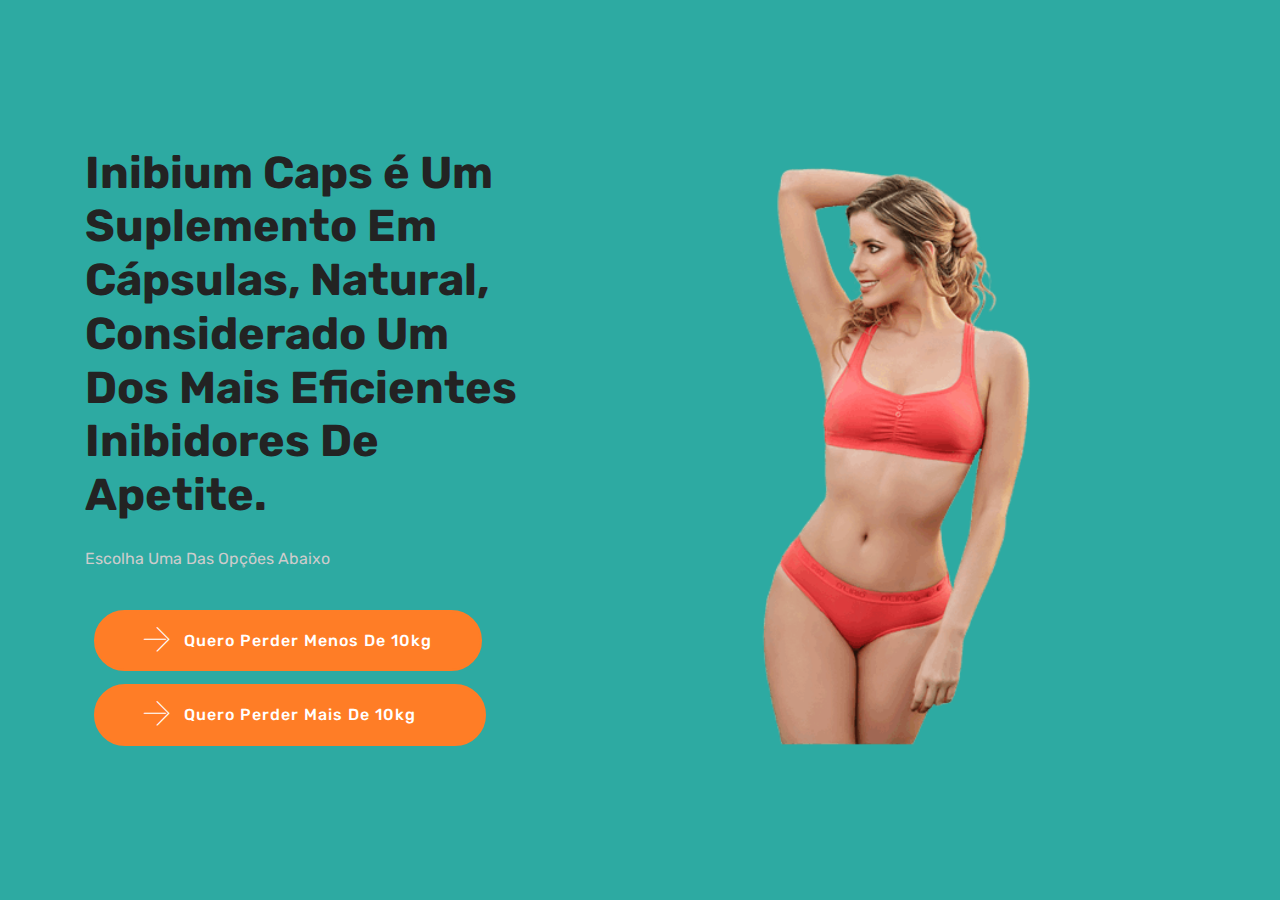
==== index.html @ 350953c7 "create github pages" ====
<!DOCTYPE html>
<html  >
<head>
  <!-- Site made with Mobirise Website Builder v4.9.7, https://mobirise.com -->
  <meta charset="UTF-8">
  <meta http-equiv="X-UA-Compatible" content="IE=edge">
  <meta name="generator" content="Mobirise v4.9.7, mobirise.com">
  <meta name="viewport" content="width=device-width, initial-scale=1, minimum-scale=1">
  <link rel="shortcut icon" href="assets/images/kissclipart-128x128.png" type="image/x-icon">
  <meta name="description" content="Reduz em até 93% a Fome; Elimina a Gordura Pelas Fezes; Controla a Hipertensão; Reduz o Colesterol; Controla a Diabetes; 100% Natural e Sem Contra indicação.">
  
  <title>Inibium Caps</title>
  <link rel="stylesheet" href="assets/web/assets/mobirise-icons/mobirise-icons.css">
  <link rel="stylesheet" href="assets/tether/tether.min.css">
  <link rel="stylesheet" href="assets/bootstrap/css/bootstrap.min.css">
  <link rel="stylesheet" href="assets/bootstrap/css/bootstrap-grid.min.css">
  <link rel="stylesheet" href="assets/bootstrap/css/bootstrap-reboot.min.css">
  <link rel="stylesheet" href="assets/animatecss/animate.min.css">
  <link rel="stylesheet" href="assets/theme/css/style.css">
  <link rel="stylesheet" href="assets/mobirise/css/mbr-additional.css" type="text/css">
  
  
  
</head>
<body>
  <section class="header3 cid-rlSLTec18H mbr-fullscreen" id="header3-1">

    

    

    <div class="container">
        <div class="media-container-row">
            <div class="mbr-figure" style="width: 145%;">
                <a href="http://bit.ly/Inibium-Github" target="_blank"><img src="assets/images/sexy-girl-removebg-500x500.png" alt="" title=""></a>
            </div>

            <div class="media-content">
                <h1 class="mbr-section-title mbr-white pb-3 mbr-fonts-style display-1"><strong>Inibium Caps é Um Suplemento Em Cápsulas, Natural, Considerado Um Dos Mais Eficientes Inibidores De Apetite.</strong></h1>
                
                <div class="mbr-section-text mbr-white pb-3 ">
                    <p class="mbr-text mbr-fonts-style display-5">
                        Escolha Uma Das Opções Abaixo</p>
                </div>
                <div class="mbr-section-btn"><a class="btn btn-md btn-secondary display-5" href="http://bit.ly/Inibium-Github" target="_blank"><span class="mbri-right mbr-iconfont mbr-iconfont-btn"></span>Quero Perder Menos De 10kg</a> <a class="btn btn-md btn-secondary display-5" href="http://bit.ly/Inibium-Github" target="_blank"><span class="mbri-right mbr-iconfont mbr-iconfont-btn"></span>Quero Perder Mais De 10kg &nbsp; &nbsp;</a></div>
            </div>
        </div>
    </div>

</section>

<section class="engine"><a href="https://mobirise.info/r">bootstrap templates</a></section><section once="footers" class="cid-rlT0rIZy6E mbr-reveal" id="footer6-i">

    

    

    <div class="container">
        <div class="media-container-row align-center mbr-white">
            <div class="col-12">
                <p class="mbr-text mb-0 mbr-fonts-style display-7">
                    © Copyright 2019 Mobirise - All Rights Reserved
                </p>
            </div>
        </div>
    </div>
</section>


  <script src="assets/web/assets/jquery/jquery.min.js"></script>
  <script src="assets/popper/popper.min.js"></script>
  <script src="assets/tether/tether.min.js"></script>
  <script src="assets/bootstrap/js/bootstrap.min.js"></script>
  <script src="assets/smoothscroll/smooth-scroll.js"></script>
  <script src="assets/viewportchecker/jquery.viewportchecker.js"></script>
  <script src="assets/theme/js/script.js"></script>
  
  
 <div id="scrollToTop" class="scrollToTop mbr-arrow-up"><a style="text-align: center;"><i class="mbr-arrow-up-icon mbr-arrow-up-icon-cm cm-icon cm-icon-smallarrow-up"></i></a></div>
    <input name="animation" type="hidden">
  </body>
</html>
---- assets/web/assets/mobirise-icons/mobirise-icons.css ----
@font-face {
  font-family: 'MobiriseIcons';
  src:  url('mobirise-icons.eot?spat4u');
  src:  url('mobirise-icons.eot?spat4u#iefix') format('embedded-opentype'),
    url('mobirise-icons.ttf?spat4u') format('truetype'),
    url('mobirise-icons.woff?spat4u') format('woff'),
    url('mobirise-icons.svg?spat4u#MobiriseIcons') format('svg');
  font-weight: normal;
  font-style: normal;
}

[class^="mbri-"], [class*=" mbri-"] {
  /* use !important to prevent issues with browser extensions that change fonts */
  font-family: MobiriseIcons !important;
  speak: none;
  font-style: normal;
  font-weight: normal;
  font-variant: normal;
  text-transform: none;
  line-height: 1;

  /* Better Font Rendering =========== */
  -webkit-font-smoothing: antialiased;
  -moz-osx-font-smoothing: grayscale;
}

.mbri-add-submenu:before {
  content: "\e900";
}
.mbri-alert:before {
  content: "\e901";
}
.mbri-align-center:before {
  content: "\e902";
}
.mbri-align-justify:before {
  content: "\e903";
}
.mbri-align-left:before {
  content: "\e904";
}
.mbri-align-right:before {
  content: "\e905";
}
.mbri-android:before {
  content: "\e906";
}
.mbri-apple:before {
  content: "\e907";
}
.mbri-arrow-down:before {
  content: "\e908";
}
.mbri-arrow-next:before {
  content: "\e909";
}
.mbri-arrow-prev:before {
  content: "\e90a";
}
.mbri-arrow-up:before {
  content: "\e90b";
}
.mbri-bold:before {
  content: "\e90c";
}
.mbri-bookmark:before {
  content: "\e90d";
}
.mbri-bootstrap:before {
  content: "\e90e";
}
.mbri-briefcase:before {
  content: "\e90f";
}
.mbri-browse:before {
  content: "\e910";
}
.mbri-bulleted-list:before {
  content: "\e911";
}
.mbri-calendar:before {
  content: "\e912";
}
.mbri-camera:before {
  content: "\e913";
}
.mbri-cart-add:before {
  content: "\e914";
}
.mbri-cart-full:before {
  content: "\e915";
}
.mbri-cash:before {
  content: "\e916";
}
.mbri-change-style:before {
  content: "\e917";
}
.mbri-chat:before {
  content: "\e918";
}
.mbri-clock:before {
  content: "\e919";
}
.mbri-close:before {
  content: "\e91a";
}
.mbri-cloud:before {
  content: "\e91b";
}
.mbri-code:before {
  content: "\e91c";
}
.mbri-contact-form:before {
  content: "\e91d";
}
.mbri-credit-card:before {
  content: "\e91e";
}
.mbri-cursor-click:before {
  content: "\e91f";
}
.mbri-cust-feedback:before {
  content: "\e920";
}
.mbri-database:before {
  content: "\e921";
}
.mbri-delivery:before {
  content: "\e922";
}
.mbri-desktop:before {
  content: "\e923";
}
.mbri-devices:before {
  content: "\e924";
}
.mbri-down:before {
  content: "\e925";
}
.mbri-download:before {
  content: "\e989";
}
.mbri-drag-n-drop:before {
  content: "\e927";
}
.mbri-drag-n-drop2:before {
  content: "\e928";
}
.mbri-edit:before {
  content: "\e929";
}
.mbri-edit2:before {
  content: "\e92a";
}
.mbri-error:before {
  content: "\e92b";
}
.mbri-extension:before {
  content: "\e92c";
}
.mbri-features:before {
  content: "\e92d";
}
.mbri-file:before {
  content: "\e92e";
}
.mbri-flag:before {
  content: "\e92f";
}
.mbri-folder:before {
  content: "\e930";
}
.mbri-gift:before {
  content: "\e931";
}
.mbri-github:before {
  content: "\e932";
}
.mbri-globe:before {
  content: "\e933";
}
.mbri-globe-2:before {
  content: "\e934";
}
.mbri-growing-chart:before {
  content: "\e935";
}
.mbri-hearth:before {
  content: "\e936";
}
.mbri-help:before {
  content: "\e937";
}
.mbri-home:before {
  content: "\e938";
}
.mbri-hot-cup:before {
  content: "\e939";
}
.mbri-idea:before {
  content: "\e93a";
}
.mbri-image-gallery:before {
  content: "\e93b";
}
.mbri-image-slider:before {
  content: "\e93c";
}
.mbri-info:before {
  content: "\e93d";
}
.mbri-italic:before {
  content: "\e93e";
}
.mbri-key:before {
  content: "\e93f";
}
.mbri-laptop:before {
  content: "\e940";
}
.mbri-layers:before {
  content: "\e941";
}
.mbri-left-right:before {
  content: "\e942";
}
.mbri-left:before {
  content: "\e943";
}
.mbri-letter:before {
  content: "\e944";
}
.mbri-like:before {
  content: "\e945";
}
.mbri-link:before {
  content: "\e946";
}
.mbri-lock:before {
  content: "\e947";
}
.mbri-login:before {
  content: "\e948";
}
.mbri-logout:before {
  content: "\e949";
}
.mbri-magic-stick:before {
  content: "\e94a";
}
.mbri-map-pin:before {
  content: "\e94b";
}
.mbri-menu:before {
  content: "\e94c";
}
.mbri-mobile:before {
  content: "\e94d";
}
.mbri-mobile2:before {
  content: "\e94e";
}
.mbri-mobirise:before {
  content: "\e94f";
}
.mbri-more-horizontal:before {
  content: "\e950";
}
.mbri-more-vertical:before {
  content: "\e951";
}
.mbri-music:before {
  content: "\e952";
}
.mbri-new-file:before {
  content: "\e953";
}
.mbri-numbered-list:before {
  content: "\e954";
}
.mbri-opened-folder:before {
  content: "\e955";
}
.mbri-pages:before {
  content: "\e956";
}
.mbri-paper-plane:before {
  content: "\e957";
}
.mbri-paperclip:before {
  content: "\e958";
}
.mbri-photo:before {
  content: "\e959";
}
.mbri-photos:before {
  content: "\e95a";
}
.mbri-pin:before {
  content: "\e95b";
}
.mbri-play:before {
  content: "\e95c";
}
.mbri-plus:before {
  content: "\e95d";
}
.mbri-preview:before {
  content: "\e95e";
}
.mbri-print:before {
  content: "\e95f";
}
.mbri-protect:before {
  content: "\e960";
}
.mbri-question:before {
  content: "\e961";
}
.mbri-quote-left:before {
  content: "\e962";
}
.mbri-quote-right:before {
  content: "\e963";
}
.mbri-refresh:before {
  content: "\e964";
}
.mbri-responsive:before {
  content: "\e965";
}
.mbri-right:before {
  content: "\e966";
}
.mbri-rocket:before {
  content: "\e967";
}
.mbri-sad-face:before {
  content: "\e968";
}
.mbri-sale:before {
  content: "\e969";
}
.mbri-save:before {
  content: "\e96a";
}
.mbri-search:before {
  content: "\e96b";
}
.mbri-setting:before {
  content: "\e96c";
}
.mbri-setting2:before {
  content: "\e96d";
}
.mbri-setting3:before {
  content: "\e96e";
}
.mbri-share:before {
  content: "\e96f";
}
.mbri-shopping-bag:before {
  content: "\e970";
}
.mbri-shopping-basket:before {
  content: "\e971";
}
.mbri-shopping-cart:before {
  content: "\e972";
}
.mbri-sites:before {
  content: "\e973";
}
.mbri-smile-face:before {
  content: "\e974";
}
.mbri-speed:before {
  content: "\e975";
}
.mbri-star:before {
  content: "\e976";
}
.mbri-success:before {
  content: "\e977";
}
.mbri-sun:before {
  content: "\e978";
}
.mbri-sun2:before {
  content: "\e979";
}
.mbri-tablet:before {
  content: "\e97a";
}
.mbri-tablet-vertical:before {
  content: "\e97b";
}
.mbri-target:before {
  content: "\e97c";
}
.mbri-timer:before {
  content: "\e97d";
}
.mbri-to-ftp:before {
  content: "\e97e";
}
.mbri-to-local-drive:before {
  content: "\e97f";
}
.mbri-touch-swipe:before {
  content: "\e980";
}
.mbri-touch:before {
  content: "\e981";
}
.mbri-trash:before {
  content: "\e982";
}
.mbri-underline:before {
  content: "\e983";
}
.mbri-unlink:before {
  content: "\e984";
}
.mbri-unlock:before {
  content: "\e985";
}
.mbri-up-down:before {
  content: "\e986";
}
.mbri-up:before {
  content: "\e987";
}
.mbri-update:before {
  content: "\e988";
}
.mbri-upload:before {
 content: "\e926"; 
}
.mbri-user:before {
  content: "\e98a";
}
.mbri-user2:before {
  content: "\e98b";
}
.mbri-users:before {
  content: "\e98c";
}
.mbri-video:before {
  content: "\e98d";
}
.mbri-video-play:before {
  content: "\e98e";
}
.mbri-watch:before {
  content: "\e98f";
}
.mbri-website-theme:before {
  content: "\e990";
}
.mbri-wifi:before {
  content: "\e991";
}
.mbri-windows:before {
  content: "\e992";
}
.mbri-zoom-out:before {
  content: "\e993";
}
.mbri-redo:before {
  content: "\e994";
}
.mbri-undo:before {
  content: "\e995";
}
---- assets/theme/css/style.css ----
/*!
 * Mobirise v4 theme (https://mobirise.com/)
 * Copyright 2017 Mobirise
 */
section {
  background-color: #eeeeee; }

section,
.container,
.container-fluid {
  position: relative;
  word-wrap: break-word; }

a.mbr-iconfont:hover {
  text-decoration: none; }

.article .lead p, .article .lead ul, .article .lead ol, .article .lead pre, .article .lead blockquote {
  margin-bottom: 0; }

a {
  font-style: normal;
  font-weight: 400;
  cursor: pointer; }
  a, a:hover {
    text-decoration: none; }

figure {
  margin-bottom: 0; }

body {
  color: #232323; }

h1, h2, h3, h4, h5, h6,
.h1, .h2, .h3, .h4, .h5, .h6,
.display-1, .display-2, .display-3, .display-4 {
  line-height: 1;
  word-break: break-word;
  word-wrap: break-word; }

b, strong {
  font-weight: bold; }

blockquote {
  padding: 10px 0 10px 20px;
  position: relative;
  border-left: 2px solid;
  border-color: #ff3366; }

input:-webkit-autofill, input:-webkit-autofill:hover, input:-webkit-autofill:focus, input:-webkit-autofill:active {
  transition-delay: 9999s;
  transition-property: background-color, color; }

textarea[type="hidden"] {
  display: none; }

body {
  position: relative; }

section {
  background-position: 50% 50%;
  background-repeat: no-repeat;
  background-size: cover; }
  section .mbr-background-video,
  section .mbr-background-video-preview {
    position: absolute;
    bottom: 0;
    left: 0;
    right: 0;
    top: 0; }

.hidden {
  visibility: hidden; }

.mbr-z-index20 {
  z-index: 20; }

/*! Base colors */
.mbr-white {
  color: #ffffff; }

.mbr-black {
  color: #000000; }

.mbr-bg-white {
  background-color: #ffffff; }

.mbr-bg-black {
  background-color: #000000; }

/*! Text-aligns */
.align-left {
  text-align: left; }

.align-center {
  text-align: center; }

.align-right {
  text-align: right; }

@media (max-width: 767px) {
  .align-left, .align-center, .align-right, .mbr-section-btn, .mbr-section-title {
    text-align: center; } }
/*! Font-weight  */
.mbr-light {
  font-weight: 300; }

.mbr-regular {
  font-weight: 400; }

.mbr-semibold {
  font-weight: 500; }

.mbr-bold {
  font-weight: 700; }

/*! Media  */
.media-size-item {
  -webkit-flex: 1 1 auto;
  -moz-flex: 1 1 auto;
  -ms-flex: 1 1 auto;
  -o-flex: 1 1 auto;
  flex: 1 1 auto; }

.media-content {
  -webkit-flex-basis: 100%;
  flex-basis: 100%; }

.media-container-row {
  display: -ms-flexbox;
  display: -webkit-flex;
  display: flex;
  -webkit-flex-direction: row;
  -ms-flex-direction: row;
  flex-direction: row;
  -webkit-flex-wrap: wrap;
  -ms-flex-wrap: wrap;
  flex-wrap: wrap;
  -webkit-justify-content: center;
  -ms-flex-pack: center;
  justify-content: center;
  -webkit-align-content: center;
  -ms-flex-line-pack: center;
  align-content: center;
  -webkit-align-items: start;
  -ms-flex-align: start;
  align-items: start; }
  .media-container-row .media-size-item {
    width: 400px; }

.media-container-column {
  display: -ms-flexbox;
  display: -webkit-flex;
  display: flex;
  -webkit-flex-direction: column;
  -ms-flex-direction: column;
  flex-direction: column;
  -webkit-flex-wrap: wrap;
  -ms-flex-wrap: wrap;
  flex-wrap: wrap;
  -webkit-justify-content: center;
  -ms-flex-pack: center;
  justify-content: center;
  -webkit-align-content: center;
  -ms-flex-line-pack: center;
  align-content: center;
  -webkit-align-items: stretch;
  -ms-flex-align: stretch;
  align-items: stretch; }
  .media-container-column > * {
    width: 100%; }

@media (min-width: 992px) {
  .media-container-row {
    -webkit-flex-wrap: nowrap;
    -ms-flex-wrap: nowrap;
    flex-wrap: nowrap; } }
figure {
  overflow: hidden; }

figure[mbr-media-size] {
  transition: width 0.1s; }

.mbr-figure img, .mbr-figure iframe {
  display: block;
  width: 100%; }

.card {
  background-color: transparent;
  border: none; }

.card-img {
  text-align: center;
  flex-shrink: 0;
  -webkit-flex-shrink: 0; }

.media {
  max-width: 100%;
  margin: 0 auto; }

.mbr-figure {
  -ms-flex-item-align: center;
  -ms-grid-row-align: center;
  -webkit-align-self: center;
  align-self: center; }

.media-container > div {
  max-width: 100%; }

.mbr-figure img, .card-img img {
  width: 100%; }

@media (max-width: 991px) {
  .media-size-item {
    width: auto !important; }

  .media {
    width: auto; }

  .mbr-figure {
    width: 100% !important; } }
/*! Buttons */
.mbr-section-btn {
  margin-left: -.25rem;
  margin-right: -.25rem;
  font-size: 0; }

nav .mbr-section-btn {
  margin-left: 0rem;
  margin-right: 0rem; }

/*! Btn icon margin */
.btn .mbr-iconfont, .btn.btn-sm .mbr-iconfont {
  cursor: pointer;
  margin-right: 0.5rem; }

.btn.btn-md .mbr-iconfont, .btn.btn-md .mbr-iconfont {
  margin-right: 0.8rem; }

.mbr-regular {
  font-weight: 400; }

.mbr-semibold {
  font-weight: 500; }

.mbr-bold {
  font-weight: 700; }

[type="submit"] {
  -webkit-appearance: none; }

/*! Full-screen */
.mbr-fullscreen .mbr-overlay {
  min-height: 100vh; }

.mbr-fullscreen {
  display: flex;
  display: -webkit-flex;
  display: -moz-flex;
  display: -ms-flex;
  display: -o-flex;
  align-items: center;
  -webkit-align-items: center;
  min-height: 100vh;
  padding-top: 3rem;
  padding-bottom: 3rem; }

/*! Map */
.map {
  height: 25rem;
  position: relative; }
  .map iframe {
    width: 100%;
    height: 100%; }

/* Form */
.form-asterisk {
  font-family: initial;
  position: absolute;
  top: -2px;
  font-weight: normal; }

/*! Scroll to top arrow */
.mbr-arrow-up {
  bottom: 25px;
  right: 90px;
  position: fixed;
  text-align: right;
  z-index: 5000;
  color: #ffffff;
  font-size: 32px;
  transform: rotate(180deg);
  -webkit-transform: rotate(180deg); }

.mbr-arrow-up a {
  background: rgba(0, 0, 0, 0.2);
  border-radius: 3px;
  color: #fff;
  display: inline-block;
  height: 60px;
  width: 60px;
  outline-style: none !important;
  position: relative;
  text-decoration: none;
  transition: all .3s ease-in-out;
  cursor: pointer;
  text-align: center; }
  .mbr-arrow-up a:hover {
    background-color: rgba(0, 0, 0, 0.4); }
  .mbr-arrow-up a i {
    line-height: 60px; }

.mbr-arrow-up-icon {
  display: block;
  color: #fff; }

.mbr-arrow-up-icon::before {
  content: "\203a";
  display: inline-block;
  font-family: serif;
  font-size: 32px;
  line-height: 1;
  font-style: normal;
  position: relative;
  top: 6px;
  left: -4px;
  -webkit-transform: rotate(-90deg);
  transform: rotate(-90deg); }

/*! Arrow Down */
.mbr-arrow {
  position: absolute;
  bottom: 45px;
  left: 50%;
  width: 60px;
  height: 60px;
  cursor: pointer;
  background-color: rgba(80, 80, 80, 0.5);
  border-radius: 50%;
  -webkit-transform: translateX(-50%);
  transform: translateX(-50%); }
  .mbr-arrow > a {
    display: inline-block;
    text-decoration: none;
    outline-style: none;
    -webkit-animation: arrowdown 1.7s ease-in-out infinite;
    animation: arrowdown 1.7s ease-in-out infinite; }
    .mbr-arrow > a > i {
      position: absolute;
      top: -2px;
      left: 15px;
      font-size: 2rem; }

@keyframes arrowdown {
  0% {
    transform: translateY(0px);
    -webkit-transform: translateY(0px); }
  50% {
    transform: translateY(-5px);
    -webkit-transform: translateY(-5px); }
  100% {
    transform: translateY(0px);
    -webkit-transform: translateY(0px); } }
@-webkit-keyframes arrowdown {
  0% {
    transform: translateY(0px);
    -webkit-transform: translateY(0px); }
  50% {
    transform: translateY(-5px);
    -webkit-transform: translateY(-5px); }
  100% {
    transform: translateY(0px);
    -webkit-transform: translateY(0px); } }
@media (max-width: 500px) {
  .mbr-arrow-up {
    left: 50%;
    right: auto;
    transform: translateX(-50%) rotate(180deg);
    -webkit-transform: translateX(-50%) rotate(180deg); } }
/*Gradients animation*/
@keyframes gradient-animation {
  from {
    background-position: 0% 100%;
    animation-timing-function: ease-in-out; }
  to {
    background-position: 100% 0%;
    animation-timing-function: ease-in-out; } }
@-webkit-keyframes gradient-animation {
  from {
    background-position: 0% 100%;
    animation-timing-function: ease-in-out; }
  to {
    background-position: 100% 0%;
    animation-timing-function: ease-in-out; } }
.bg-gradient {
  background-size: 200% 200%;
  animation: gradient-animation 5s infinite alternate;
  -webkit-animation: gradient-animation 5s infinite alternate; }

.menu .navbar-brand {
  display: -webkit-flex; }
  .menu .navbar-brand span {
    display: flex;
    display: -webkit-flex; }
  .menu .navbar-brand .navbar-caption-wrap {
    display: -webkit-flex; }
  .menu .navbar-brand .navbar-logo img {
    display: -webkit-flex; }
@media (min-width: 768px) and (max-width: 991px) {
  .menu .navbar-toggleable-sm .navbar-nav {
    display: -webkit-box;
    display: -webkit-flex;
    display: -ms-flexbox; } }
@media (min-width: 992px) {
  .menu .navbar-nav.nav-dropdown {
    display: -webkit-flex; }
  .menu .navbar-toggleable-sm .navbar-collapse {
    display: -webkit-flex !important; } }
@media (max-width: 767px) {
  .menu .navbar-collapse {
    max-height: 80vh; }
  .menu .dropdown-menu {
    max-height: 60vh; } }

.navbar {
  display: -webkit-flex;
  -webkit-flex-wrap: wrap;
  -webkit-align-items: center;
  -webkit-justify-content: space-between; }

.navbar-collapse {
  -webkit-flex-basis: 100%;
  -webkit-flex-grow: 1;
  -webkit-align-items: center;
  max-height: 93.5vh; }
  .navbar-collapse.show {
    overflow: auto; }

.nav-dropdown .link {
  padding: .667em 1.667em !important;
  margin: 0 !important; }

.nav {
  display: -webkit-flex;
  -webkit-flex-wrap: wrap; }

.row {
  display: -webkit-flex;
  -webkit-flex-wrap: wrap; }

.justify-content-center {
  -webkit-justify-content: center; }

.form-inline {
  display: -webkit-flex;
  -webkit-flex-flow: row wrap;
  -webkit-align-items: center; }

.card-wrapper {
  -webkit-flex: 1; }

.carousel-control {
  z-index: 10;
  display: -webkit-flex;
  -webkit-align-items: center;
  -webkit-justify-content: center; }

.carousel-controls {
  display: -webkit-flex; }

.media {
  display: -webkit-flex; }

.jq-selectbox__select {
  padding: 1.07em .5em;
  position: absolute;
  top: 0;
  left: 0;
  width: 100%; }

.jq-selectbox__dropdown {
  position: absolute;
  top: 100% !important;
  left: 0 !important;
  width: 100% !important; }

.jq-selectbox__trigger-arrow {
  transform: translateY(-50%); }

.jq-selectbox li {
  padding: 1.07em .5em; }

/*# sourceMappingURL=style.css.map */
.engine {
	position: absolute;
	text-indent: -2400px;
	text-align: center;
	padding: 0;
	top: 0;
	left: -2400px;
}
---- assets/mobirise/css/mbr-additional.css ----
@import url(https://fonts.googleapis.com/css?family=Rubik:300,300i,400,400i,500,500i,700,700i,900,900i);





body {
  font-style: normal;
  line-height: 1.5;
}
.mbr-section-title {
  font-style: normal;
  line-height: 1.2;
}
.mbr-section-subtitle {
  line-height: 1.3;
}
.mbr-text {
  font-style: normal;
  line-height: 1.6;
}
.display-1 {
  font-family: 'Rubik', sans-serif;
  font-size: 2.8rem;
}
.display-1 > .mbr-iconfont {
  font-size: 4.48rem;
}
.display-2 {
  font-family: 'Rubik', sans-serif;
  font-size: 3rem;
}
.display-2 > .mbr-iconfont {
  font-size: 4.8rem;
}
.display-4 {
  font-family: 'Rubik', sans-serif;
  font-size: 1.4rem;
}
.display-4 > .mbr-iconfont {
  font-size: 2.24rem;
}
.display-5 {
  font-family: 'Rubik', sans-serif;
  font-size: 1rem;
}
.display-5 > .mbr-iconfont {
  font-size: 1.6rem;
}
.display-7 {
  font-family: 'Rubik', sans-serif;
  font-size: 1rem;
}
.display-7 > .mbr-iconfont {
  font-size: 1.6rem;
}
/* ---- Fluid typography for mobile devices ---- */
/* 1.4 - font scale ratio ( bootstrap == 1.42857 ) */
/* 100vw - current viewport width */
/* (48 - 20)  48 == 48rem == 768px, 20 == 20rem == 320px(minimal supported viewport) */
/* 0.65 - min scale variable, may vary */
@media (max-width: 768px) {
  .display-1 {
    font-size: 2.24rem;
    font-size: calc( 1.63rem + (2.8 - 1.63) * ((100vw - 20rem) / (48 - 20)));
    line-height: calc( 1.4 * (1.63rem + (2.8 - 1.63) * ((100vw - 20rem) / (48 - 20))));
  }
  .display-2 {
    font-size: 2.4rem;
    font-size: calc( 1.7rem + (3 - 1.7) * ((100vw - 20rem) / (48 - 20)));
    line-height: calc( 1.4 * (1.7rem + (3 - 1.7) * ((100vw - 20rem) / (48 - 20))));
  }
  .display-4 {
    font-size: 1.12rem;
    font-size: calc( 1.14rem + (1.4 - 1.14) * ((100vw - 20rem) / (48 - 20)));
    line-height: calc( 1.4 * (1.14rem + (1.4 - 1.14) * ((100vw - 20rem) / (48 - 20))));
  }
  .display-5 {
    font-size: 0.8rem;
    font-size: calc( 1rem + (1 - 1) * ((100vw - 20rem) / (48 - 20)));
    line-height: calc( 1.4 * (1rem + (1 - 1) * ((100vw - 20rem) / (48 - 20))));
  }
}
/* Buttons */
.btn {
  font-weight: 500;
  border-width: 2px;
  font-style: normal;
  letter-spacing: 1px;
  margin: .4rem .8rem;
  white-space: normal;
  -webkit-transition: all 0.3s ease-in-out;
  -moz-transition: all 0.3s ease-in-out;
  transition: all 0.3s ease-in-out;
  display: inline-flex;
  align-items: center;
  justify-content: center;
  word-break: break-word;
  -webkit-align-items: center;
  -webkit-justify-content: center;
  display: -webkit-inline-flex;
  padding: 1rem 3rem;
  border-radius: 3px;
}
.btn-sm {
  font-weight: 500;
  letter-spacing: 1px;
  -webkit-transition: all 0.3s ease-in-out;
  -moz-transition: all 0.3s ease-in-out;
  transition: all 0.3s ease-in-out;
  padding: 0.6rem 1.5rem;
  border-radius: 3px;
}
.btn-md {
  font-weight: 500;
  letter-spacing: 1px;
  margin: .4rem .8rem !important;
  -webkit-transition: all 0.3s ease-in-out;
  -moz-transition: all 0.3s ease-in-out;
  transition: all 0.3s ease-in-out;
  padding: 1rem 3rem;
  border-radius: 3px;
}
.btn-lg {
  font-weight: 500;
  letter-spacing: 1px;
  margin: .4rem .8rem !important;
  -webkit-transition: all 0.3s ease-in-out;
  -moz-transition: all 0.3s ease-in-out;
  transition: all 0.3s ease-in-out;
  padding: 1.2rem 3.2rem;
  border-radius: 3px;
}
.bg-primary {
  background-color: #2daaa2 !important;
}
.bg-success {
  background-color: #f7ed4a !important;
}
.bg-info {
  background-color: #82786e !important;
}
.bg-warning {
  background-color: #879a9f !important;
}
.bg-danger {
  background-color: #b1a374 !important;
}
.btn-primary,
.btn-primary:active {
  background-color: #2daaa2 !important;
  border-color: #2daaa2 !important;
  color: #ffffff !important;
}
.btn-primary:hover,
.btn-primary:focus,
.btn-primary.focus,
.btn-primary.active {
  color: #ffffff !important;
  background-color: #1d6e68 !important;
  border-color: #1d6e68 !important;
}
.btn-primary.disabled,
.btn-primary:disabled {
  color: #ffffff !important;
  background-color: #1d6e68 !important;
  border-color: #1d6e68 !important;
}
.btn-secondary,
.btn-secondary:active {
  background-color: #ff7d26 !important;
  border-color: #ff7d26 !important;
  color: #ffffff !important;
}
.btn-secondary:hover,
.btn-secondary:focus,
.btn-secondary.focus,
.btn-secondary.active {
  color: #ffffff !important;
  background-color: #d85700 !important;
  border-color: #d85700 !important;
}
.btn-secondary.disabled,
.btn-secondary:disabled {
  color: #ffffff !important;
  background-color: #d85700 !important;
  border-color: #d85700 !important;
}
.btn-info,
.btn-info:active {
  background-color: #82786e !important;
  border-color: #82786e !important;
  color: #ffffff !important;
}
.btn-info:hover,
.btn-info:focus,
.btn-info.focus,
.btn-info.active {
  color: #ffffff !important;
  background-color: #59524b !important;
  border-color: #59524b !important;
}
.btn-info.disabled,
.btn-info:disabled {
  color: #ffffff !important;
  background-color: #59524b !important;
  border-color: #59524b !important;
}
.btn-success,
.btn-success:active {
  background-color: #f7ed4a !important;
  border-color: #f7ed4a !important;
  color: #3f3c03 !important;
}
.btn-success:hover,
.btn-success:focus,
.btn-success.focus,
.btn-success.active {
  color: #3f3c03 !important;
  background-color: #eadd0a !important;
  border-color: #eadd0a !important;
}
.btn-success.disabled,
.btn-success:disabled {
  color: #3f3c03 !important;
  background-color: #eadd0a !important;
  border-color: #eadd0a !important;
}
.btn-warning,
.btn-warning:active {
  background-color: #879a9f !important;
  border-color: #879a9f !important;
  color: #ffffff !important;
}
.btn-warning:hover,
.btn-warning:focus,
.btn-warning.focus,
.btn-warning.active {
  color: #ffffff !important;
  background-color: #617479 !important;
  border-color: #617479 !important;
}
.btn-warning.disabled,
.btn-warning:disabled {
  color: #ffffff !important;
  background-color: #617479 !important;
  border-color: #617479 !important;
}
.btn-danger,
.btn-danger:active {
  background-color: #b1a374 !important;
  border-color: #b1a374 !important;
  color: #ffffff !important;
}
.btn-danger:hover,
.btn-danger:focus,
.btn-danger.focus,
.btn-danger.active {
  color: #ffffff !important;
  background-color: #8b7d4e !important;
  border-color: #8b7d4e !important;
}
.btn-danger.disabled,
.btn-danger:disabled {
  color: #ffffff !important;
  background-color: #8b7d4e !important;
  border-color: #8b7d4e !important;
}
.btn-white {
  color: #333333 !important;
}
.btn-white,
.btn-white:active {
  background-color: #ffffff !important;
  border-color: #ffffff !important;
  color: #808080 !important;
}
.btn-white:hover,
.btn-white:focus,
.btn-white.focus,
.btn-white.active {
  color: #808080 !important;
  background-color: #d9d9d9 !important;
  border-color: #d9d9d9 !important;
}
.btn-white.disabled,
.btn-white:disabled {
  color: #808080 !important;
  background-color: #d9d9d9 !important;
  border-color: #d9d9d9 !important;
}
.btn-black,
.btn-black:active {
  background-color: #333333 !important;
  border-color: #333333 !important;
  color: #ffffff !important;
}
.btn-black:hover,
.btn-black:focus,
.btn-black.focus,
.btn-black.active {
  color: #ffffff !important;
  background-color: #0d0d0d !important;
  border-color: #0d0d0d !important;
}
.btn-black.disabled,
.btn-black:disabled {
  color: #ffffff !important;
  background-color: #0d0d0d !important;
  border-color: #0d0d0d !important;
}
.btn-primary-outline,
.btn-primary-outline:active {
  background: none;
  border-color: #185955;
  color: #185955;
}
.btn-primary-outline:hover,
.btn-primary-outline:focus,
.btn-primary-outline.focus,
.btn-primary-outline.active {
  color: #ffffff;
  background-color: #2daaa2;
  border-color: #2daaa2;
}
.btn-primary-outline.disabled,
.btn-primary-outline:disabled {
  color: #ffffff !important;
  background-color: #2daaa2 !important;
  border-color: #2daaa2 !important;
}
.btn-secondary-outline,
.btn-secondary-outline:active {
  background: none;
  border-color: #bf4d00;
  color: #bf4d00;
}
.btn-secondary-outline:hover,
.btn-secondary-outline:focus,
.btn-secondary-outline.focus,
.btn-secondary-outline.active {
  color: #ffffff;
  background-color: #ff7d26;
  border-color: #ff7d26;
}
.btn-secondary-outline.disabled,
.btn-secondary-outline:disabled {
  color: #ffffff !important;
  background-color: #ff7d26 !important;
  border-color: #ff7d26 !important;
}
.btn-info-outline,
.btn-info-outline:active {
  background: none;
  border-color: #4b453f;
  color: #4b453f;
}
.btn-info-outline:hover,
.btn-info-outline:focus,
.btn-info-outline.focus,
.btn-info-outline.active {
  color: #ffffff;
  background-color: #82786e;
  border-color: #82786e;
}
.btn-info-outline.disabled,
.btn-info-outline:disabled {
  color: #ffffff !important;
  background-color: #82786e !important;
  border-color: #82786e !important;
}
.btn-success-outline,
.btn-success-outline:active {
  background: none;
  border-color: #d2c609;
  color: #d2c609;
}
.btn-success-outline:hover,
.btn-success-outline:focus,
.btn-success-outline.focus,
.btn-success-outline.active {
  color: #3f3c03;
  background-color: #f7ed4a;
  border-color: #f7ed4a;
}
.btn-success-outline.disabled,
.btn-success-outline:disabled {
  color: #3f3c03 !important;
  background-color: #f7ed4a !important;
  border-color: #f7ed4a !important;
}
.btn-warning-outline,
.btn-warning-outline:active {
  background: none;
  border-color: #55666b;
  color: #55666b;
}
.btn-warning-outline:hover,
.btn-warning-outline:focus,
.btn-warning-outline.focus,
.btn-warning-outline.active {
  color: #ffffff;
  background-color: #879a9f;
  border-color: #879a9f;
}
.btn-warning-outline.disabled,
.btn-warning-outline:disabled {
  color: #ffffff !important;
  background-color: #879a9f !important;
  border-color: #879a9f !important;
}
.btn-danger-outline,
.btn-danger-outline:active {
  background: none;
  border-color: #7a6e45;
  color: #7a6e45;
}
.btn-danger-outline:hover,
.btn-danger-outline:focus,
.btn-danger-outline.focus,
.btn-danger-outline.active {
  color: #ffffff;
  background-color: #b1a374;
  border-color: #b1a374;
}
.btn-danger-outline.disabled,
.btn-danger-outline:disabled {
  color: #ffffff !important;
  background-color: #b1a374 !important;
  border-color: #b1a374 !important;
}
.btn-black-outline,
.btn-black-outline:active {
  background: none;
  border-color: #000000;
  color: #000000;
}
.btn-black-outline:hover,
.btn-black-outline:focus,
.btn-black-outline.focus,
.btn-black-outline.active {
  color: #ffffff;
  background-color: #333333;
  border-color: #333333;
}
.btn-black-outline.disabled,
.btn-black-outline:disabled {
  color: #ffffff !important;
  background-color: #333333 !important;
  border-color: #333333 !important;
}
.btn-white-outline,
.btn-white-outline:active,
.btn-white-outline.active {
  background: none;
  border-color: #ffffff;
  color: #ffffff;
}
.btn-white-outline:hover,
.btn-white-outline:focus,
.btn-white-outline.focus {
  color: #333333;
  background-color: #ffffff;
  border-color: #ffffff;
}
.text-primary {
  color: #2daaa2 !important;
}
.text-secondary {
  color: #ff7d26 !important;
}
.text-success {
  color: #f7ed4a !important;
}
.text-info {
  color: #82786e !important;
}
.text-warning {
  color: #879a9f !important;
}
.text-danger {
  color: #b1a374 !important;
}
.text-white {
  color: #ffffff !important;
}
.text-black {
  color: #000000 !important;
}
a.text-primary:hover,
a.text-primary:focus {
  color: #185955 !important;
}
a.text-secondary:hover,
a.text-secondary:focus {
  color: #bf4d00 !important;
}
a.text-success:hover,
a.text-success:focus {
  color: #d2c609 !important;
}
a.text-info:hover,
a.text-info:focus {
  color: #4b453f !important;
}
a.text-warning:hover,
a.text-warning:focus {
  color: #55666b !important;
}
a.text-danger:hover,
a.text-danger:focus {
  color: #7a6e45 !important;
}
a.text-white:hover,
a.text-white:focus {
  color: #b3b3b3 !important;
}
a.text-black:hover,
a.text-black:focus {
  color: #4d4d4d !important;
}
.alert-success {
  background-color: #70c770;
}
.alert-info {
  background-color: #82786e;
}
.alert-warning {
  background-color: #879a9f;
}
.alert-danger {
  background-color: #b1a374;
}
.mbr-section-btn a.btn:not(.btn-form) {
  border-radius: 100px;
}
.mbr-section-btn a.btn:not(.btn-form):hover,
.mbr-section-btn a.btn:not(.btn-form):focus {
  box-shadow: none !important;
}
.mbr-section-btn a.btn:not(.btn-form):hover,
.mbr-section-btn a.btn:not(.btn-form):focus {
  box-shadow: 0 10px 40px 0 rgba(0, 0, 0, 0.2) !important;
  -webkit-box-shadow: 0 10px 40px 0 rgba(0, 0, 0, 0.2) !important;
}
.mbr-gallery-filter li a {
  border-radius: 100px !important;
}
.mbr-gallery-filter li.active .btn {
  background-color: #2daaa2;
  border-color: #2daaa2;
  color: #ffffff;
}
.mbr-gallery-filter li.active .btn:focus {
  box-shadow: none;
}
.nav-tabs .nav-link {
  border-radius: 100px !important;
}
.btn-form {
  border-radius: 0;
}
.btn-form:hover {
  cursor: pointer;
}
a,
a:hover {
  color: #2daaa2;
}
.mbr-plan-header.bg-primary .mbr-plan-subtitle,
.mbr-plan-header.bg-primary .mbr-plan-price-desc {
  color: #7bdcd6;
}
.mbr-plan-header.bg-success .mbr-plan-subtitle,
.mbr-plan-header.bg-success .mbr-plan-price-desc {
  color: #ffffff;
}
.mbr-plan-header.bg-info .mbr-plan-subtitle,
.mbr-plan-header.bg-info .mbr-plan-price-desc {
  color: #beb8b2;
}
.mbr-plan-header.bg-warning .mbr-plan-subtitle,
.mbr-plan-header.bg-warning .mbr-plan-price-desc {
  color: #ced6d8;
}
.mbr-plan-header.bg-danger .mbr-plan-subtitle,
.mbr-plan-header.bg-danger .mbr-plan-price-desc {
  color: #dfd9c6;
}
/* Scroll to top button*/
#scrollToTop a {
  border-radius: 100px;
}
#scrollToTop a i:before {
  content: '';
  position: absolute;
  height: 40%;
  top: 25%;
  background: #fff;
  width: 2px;
  left: calc(50% - 1px);
}
#scrollToTop a i:after {
  content: '';
  position: absolute;
  display: block;
  border-top: 2px solid #fff;
  border-right: 2px solid #fff;
  width: 40%;
  height: 40%;
  left: 30%;
  bottom: 30%;
  transform: rotate(135deg);
  -webkit-transform: rotate(135deg);
}
/* Others*/
.note-check a[data-value=Rubik] {
  font-style: normal;
}
.mbr-arrow a {
  color: #ffffff;
}
@media (max-width: 767px) {
  .mbr-arrow {
    display: none;
  }
}
.form-control-label {
  position: relative;
  cursor: pointer;
  margin-bottom: .357em;
  padding: 0;
}
.alert {
  color: #ffffff;
  border-radius: 0;
  border: 0;
  font-size: .875rem;
  line-height: 1.5;
  margin-bottom: 1.875rem;
  padding: 1.25rem;
  position: relative;
}
.alert.alert-form::after {
  background-color: inherit;
  bottom: -7px;
  content: "";
  display: block;
  height: 14px;
  left: 50%;
  margin-left: -7px;
  position: absolute;
  transform: rotate(45deg);
  width: 14px;
  -webkit-transform: rotate(45deg);
}
.form-control {
  background-color: #f5f5f5;
  box-shadow: none;
  color: #565656;
  font-family: 'Rubik', sans-serif;
  font-size: 1rem;
  line-height: 1.43;
  min-height: 3.5em;
  padding: 1.07em .5em;
}
.form-control > .mbr-iconfont {
  font-size: 1.6rem;
}
.form-control,
.form-control:focus {
  border: 1px solid #e8e8e8;
}
.form-active .form-control:invalid {
  border-color: red;
}
.mbr-overlay {
  background-color: #000;
  bottom: 0;
  left: 0;
  opacity: .5;
  position: absolute;
  right: 0;
  top: 0;
  z-index: 0;
  pointer-events: none;
}
blockquote {
  font-style: italic;
  padding: 10px 0 10px 20px;
  font-size: 1.09rem;
  position: relative;
  border-color: #2daaa2;
  border-width: 3px;
}
ul,
ol,
pre,
blockquote {
  margin-bottom: 2.3125rem;
}
pre {
  background: #f4f4f4;
  padding: 10px 24px;
  white-space: pre-wrap;
}
.inactive {
  -webkit-user-select: none;
  -moz-user-select: none;
  -ms-user-select: none;
  user-select: none;
  pointer-events: none;
  -webkit-user-drag: none;
  user-drag: none;
}
.mbr-section__comments .row {
  justify-content: center;
  -webkit-justify-content: center;
}
/* Forms */
.mbr-form .btn {
  margin: .4rem 0;
}
.mbr-form .input-group-btn a.btn {
  border-radius: 100px !important;
}
.mbr-form .input-group-btn a.btn:hover {
  box-shadow: 0 10px 40px 0 rgba(0, 0, 0, 0.2);
}
.mbr-form .input-group-btn button[type="submit"] {
  border-radius: 100px !important;
  padding: 1rem 3rem;
}
.mbr-form .input-group-btn button[type="submit"]:hover {
  box-shadow: 0 10px 40px 0 rgba(0, 0, 0, 0.2);
}
.form2 .form-control {
  border-top-left-radius: 100px;
  border-bottom-left-radius: 100px;
}
.form2 .input-group-btn a.btn {
  border-top-left-radius: 0 !important;
  border-bottom-left-radius: 0 !important;
}
.form2 .input-group-btn button[type="submit"] {
  border-top-left-radius: 0 !important;
  border-bottom-left-radius: 0 !important;
}
.form3 input[type="email"] {
  border-radius: 100px !important;
}
@media (max-width: 349px) {
  .form2 input[type="email"] {
    border-radius: 100px !important;
  }
  .form2 .input-group-btn a.btn {
    border-radius: 100px !important;
  }
  .form2 .input-group-btn button[type="submit"] {
    border-radius: 100px !important;
  }
}
@media (max-width: 767px) {
  .btn {
    font-size: .75rem !important;
  }
  .btn .mbr-iconfont {
    font-size: 1rem !important;
  }
}
/* Social block */
.btn-social {
  font-size: 20px;
  border-radius: 50%;
  padding: 0;
  width: 44px;
  height: 44px;
  line-height: 44px;
  text-align: center;
  position: relative;
  border: 2px solid #c0a375;
  border-color: #2daaa2;
  color: #232323;
  cursor: pointer;
}
.btn-social i {
  top: 0;
  line-height: 44px;
  width: 44px;
}
.btn-social:hover {
  color: #fff;
  background: #2daaa2;
}
.btn-social + .btn {
  margin-left: .1rem;
}
/* Footer */
.mbr-footer-content li::before,
.mbr-footer .mbr-contacts li::before {
  background: #2daaa2;
}
.mbr-footer-content li a:hover,
.mbr-footer .mbr-contacts li a:hover {
  color: #2daaa2;
}
.footer3 input[type="email"],
.footer4 input[type="email"] {
  border-radius: 100px !important;
}
.footer3 .input-group-btn a.btn,
.footer4 .input-group-btn a.btn {
  border-radius: 100px !important;
}
.footer3 .input-group-btn button[type="submit"],
.footer4 .input-group-btn button[type="submit"] {
  border-radius: 100px !important;
}
/* Headers*/
.header13 .form-inline input[type="email"],
.header14 .form-inline input[type="email"] {
  border-radius: 100px;
}
.header13 .form-inline input[type="text"],
.header14 .form-inline input[type="text"] {
  border-radius: 100px;
}
.header13 .form-inline input[type="tel"],
.header14 .form-inline input[type="tel"] {
  border-radius: 100px;
}
.header13 .form-inline a.btn,
.header14 .form-inline a.btn {
  border-radius: 100px;
}
.header13 .form-inline button,
.header14 .form-inline button {
  border-radius: 100px !important;
}
.offset-1 {
  margin-left: 8.33333%;
}
.offset-2 {
  margin-left: 16.66667%;
}
.offset-3 {
  margin-left: 25%;
}
.offset-4 {
  margin-left: 33.33333%;
}
.offset-5 {
  margin-left: 41.66667%;
}
.offset-6 {
  margin-left: 50%;
}
.offset-7 {
  margin-left: 58.33333%;
}
.offset-8 {
  margin-left: 66.66667%;
}
.offset-9 {
  margin-left: 75%;
}
.offset-10 {
  margin-left: 83.33333%;
}
.offset-11 {
  margin-left: 91.66667%;
}
@media (min-width: 576px) {
  .offset-sm-0 {
    margin-left: 0%;
  }
  .offset-sm-1 {
    margin-left: 8.33333%;
  }
  .offset-sm-2 {
    margin-left: 16.66667%;
  }
  .offset-sm-3 {
    margin-left: 25%;
  }
  .offset-sm-4 {
    margin-left: 33.33333%;
  }
  .offset-sm-5 {
    margin-left: 41.66667%;
  }
  .offset-sm-6 {
    margin-left: 50%;
  }
  .offset-sm-7 {
    margin-left: 58.33333%;
  }
  .offset-sm-8 {
    margin-left: 66.66667%;
  }
  .offset-sm-9 {
    margin-left: 75%;
  }
  .offset-sm-10 {
    margin-left: 83.33333%;
  }
  .offset-sm-11 {
    margin-left: 91.66667%;
  }
}
@media (min-width: 768px) {
  .offset-md-0 {
    margin-left: 0%;
  }
  .offset-md-1 {
    margin-left: 8.33333%;
  }
  .offset-md-2 {
    margin-left: 16.66667%;
  }
  .offset-md-3 {
    margin-left: 25%;
  }
  .offset-md-4 {
    margin-left: 33.33333%;
  }
  .offset-md-5 {
    margin-left: 41.66667%;
  }
  .offset-md-6 {
    margin-left: 50%;
  }
  .offset-md-7 {
    margin-left: 58.33333%;
  }
  .offset-md-8 {
    margin-left: 66.66667%;
  }
  .offset-md-9 {
    margin-left: 75%;
  }
  .offset-md-10 {
    margin-left: 83.33333%;
  }
  .offset-md-11 {
    margin-left: 91.66667%;
  }
}
@media (min-width: 992px) {
  .offset-lg-0 {
    margin-left: 0%;
  }
  .offset-lg-1 {
    margin-left: 8.33333%;
  }
  .offset-lg-2 {
    margin-left: 16.66667%;
  }
  .offset-lg-3 {
    margin-left: 25%;
  }
  .offset-lg-4 {
    margin-left: 33.33333%;
  }
  .offset-lg-5 {
    margin-left: 41.66667%;
  }
  .offset-lg-6 {
    margin-left: 50%;
  }
  .offset-lg-7 {
    margin-left: 58.33333%;
  }
  .offset-lg-8 {
    margin-left: 66.66667%;
  }
  .offset-lg-9 {
    margin-left: 75%;
  }
  .offset-lg-10 {
    margin-left: 83.33333%;
  }
  .offset-lg-11 {
    margin-left: 91.66667%;
  }
}
@media (min-width: 1200px) {
  .offset-xl-0 {
    margin-left: 0%;
  }
  .offset-xl-1 {
    margin-left: 8.33333%;
  }
  .offset-xl-2 {
    margin-left: 16.66667%;
  }
  .offset-xl-3 {
    margin-left: 25%;
  }
  .offset-xl-4 {
    margin-left: 33.33333%;
  }
  .offset-xl-5 {
    margin-left: 41.66667%;
  }
  .offset-xl-6 {
    margin-left: 50%;
  }
  .offset-xl-7 {
    margin-left: 58.33333%;
  }
  .offset-xl-8 {
    margin-left: 66.66667%;
  }
  .offset-xl-9 {
    margin-left: 75%;
  }
  .offset-xl-10 {
    margin-left: 83.33333%;
  }
  .offset-xl-11 {
    margin-left: 91.66667%;
  }
}
.navbar-toggler {
  -webkit-align-self: flex-start;
  -ms-flex-item-align: start;
  align-self: flex-start;
  padding: 0.25rem 0.75rem;
  font-size: 1.25rem;
  line-height: 1;
  background: transparent;
  border: 1px solid transparent;
  -webkit-border-radius: 0.25rem;
  border-radius: 0.25rem;
}
.navbar-toggler:focus,
.navbar-toggler:hover {
  text-decoration: none;
}
.navbar-toggler-icon {
  display: inline-block;
  width: 1.5em;
  height: 1.5em;
  vertical-align: middle;
  content: "";
  background: no-repeat center center;
  -webkit-background-size: 100% 100%;
  -o-background-size: 100% 100%;
  background-size: 100% 100%;
}
.navbar-toggler-left {
  position: absolute;
  left: 1rem;
}
.navbar-toggler-right {
  position: absolute;
  right: 1rem;
}
@media (max-width: 575px) {
  .navbar-toggleable .navbar-nav .dropdown-menu {
    position: static;
    float: none;
  }
  .navbar-toggleable > .container {
    padding-right: 0;
    padding-left: 0;
  }
}
@media (min-width: 576px) {
  .navbar-toggleable {
    -webkit-box-orient: horizontal;
    -webkit-box-direction: normal;
    -webkit-flex-direction: row;
    -ms-flex-direction: row;
    flex-direction: row;
    -webkit-flex-wrap: nowrap;
    -ms-flex-wrap: nowrap;
    flex-wrap: nowrap;
    -webkit-box-align: center;
    -webkit-align-items: center;
    -ms-flex-align: center;
    align-items: center;
  }
  .navbar-toggleable .navbar-nav {
    -webkit-box-orient: horizontal;
    -webkit-box-direction: normal;
    -webkit-flex-direction: row;
    -ms-flex-direction: row;
    flex-direction: row;
  }
  .navbar-toggleable .navbar-nav .nav-link {
    padding-right: .5rem;
    padding-left: .5rem;
  }
  .navbar-toggleable > .container {
    display: -webkit-box;
    display: -webkit-flex;
    display: -ms-flexbox;
    display: flex;
    -webkit-flex-wrap: nowrap;
    -ms-flex-wrap: nowrap;
    flex-wrap: nowrap;
    -webkit-box-align: center;
    -webkit-align-items: center;
    -ms-flex-align: center;
    align-items: center;
  }
  .navbar-toggleable .navbar-collapse {
    display: -webkit-box !important;
    display: -webkit-flex !important;
    display: -ms-flexbox !important;
    display: flex !important;
    width: 100%;
  }
  .navbar-toggleable .navbar-toggler {
    display: none;
  }
}
@media (max-width: 767px) {
  .navbar-toggleable-sm .navbar-nav .dropdown-menu {
    position: static;
    float: none;
  }
  .navbar-toggleable-sm > .container {
    padding-right: 0;
    padding-left: 0;
  }
}
@media (min-width: 768px) {
  .navbar-toggleable-sm {
    -webkit-box-orient: horizontal;
    -webkit-box-direction: normal;
    -webkit-flex-direction: row;
    -ms-flex-direction: row;
    flex-direction: row;
    -webkit-flex-wrap: nowrap;
    -ms-flex-wrap: nowrap;
    flex-wrap: nowrap;
    -webkit-box-align: center;
    -webkit-align-items: center;
    -ms-flex-align: center;
    align-items: center;
  }
  .navbar-toggleable-sm .navbar-nav {
    -webkit-box-orient: horizontal;
    -webkit-box-direction: normal;
    -webkit-flex-direction: row;
    -ms-flex-direction: row;
    flex-direction: row;
  }
  .navbar-toggleable-sm .navbar-nav .nav-link {
    padding-right: .5rem;
    padding-left: .5rem;
  }
  .navbar-toggleable-sm > .container {
    display: -webkit-box;
    display: -webkit-flex;
    display: -ms-flexbox;
    display: flex;
    -webkit-flex-wrap: nowrap;
    -ms-flex-wrap: nowrap;
    flex-wrap: nowrap;
    -webkit-box-align: center;
    -webkit-align-items: center;
    -ms-flex-align: center;
    align-items: center;
  }
  .navbar-toggleable-sm .navbar-collapse {
    display: none;
    width: 100%;
  }
  .navbar-toggleable-sm .navbar-toggler {
    display: none;
  }
}
@media (max-width: 991px) {
  .navbar-toggleable-md .navbar-nav .dropdown-menu {
    position: static;
    float: none;
  }
  .navbar-toggleable-md > .container {
    padding-right: 0;
    padding-left: 0;
  }
}
@media (min-width: 992px) {
  .navbar-toggleable-md {
    -webkit-box-orient: horizontal;
    -webkit-box-direction: normal;
    -webkit-flex-direction: row;
    -ms-flex-direction: row;
    flex-direction: row;
    -webkit-flex-wrap: nowrap;
    -ms-flex-wrap: nowrap;
    flex-wrap: nowrap;
    -webkit-box-align: center;
    -webkit-align-items: center;
    -ms-flex-align: center;
    align-items: center;
  }
  .navbar-toggleable-md .navbar-nav {
    -webkit-box-orient: horizontal;
    -webkit-box-direction: normal;
    -webkit-flex-direction: row;
    -ms-flex-direction: row;
    flex-direction: row;
  }
  .navbar-toggleable-md .navbar-nav .nav-link {
    padding-right: .5rem;
    padding-left: .5rem;
  }
  .navbar-toggleable-md > .container {
    display: -webkit-box;
    display: -webkit-flex;
    display: -ms-flexbox;
    display: flex;
    -webkit-flex-wrap: nowrap;
    -ms-flex-wrap: nowrap;
    flex-wrap: nowrap;
    -webkit-box-align: center;
    -webkit-align-items: center;
    -ms-flex-align: center;
    align-items: center;
  }
  .navbar-toggleable-md .navbar-collapse {
    display: -webkit-box !important;
    display: -webkit-flex !important;
    display: -ms-flexbox !important;
    display: flex !important;
    width: 100%;
  }
  .navbar-toggleable-md .navbar-toggler {
    display: none;
  }
}
@media (max-width: 1199px) {
  .navbar-toggleable-lg .navbar-nav .dropdown-menu {
    position: static;
    float: none;
  }
  .navbar-toggleable-lg > .container {
    padding-right: 0;
    padding-left: 0;
  }
}
@media (min-width: 1200px) {
  .navbar-toggleable-lg {
    -webkit-box-orient: horizontal;
    -webkit-box-direction: normal;
    -webkit-flex-direction: row;
    -ms-flex-direction: row;
    flex-direction: row;
    -webkit-flex-wrap: nowrap;
    -ms-flex-wrap: nowrap;
    flex-wrap: nowrap;
    -webkit-box-align: center;
    -webkit-align-items: center;
    -ms-flex-align: center;
    align-items: center;
  }
  .navbar-toggleable-lg .navbar-nav {
    -webkit-box-orient: horizontal;
    -webkit-box-direction: normal;
    -webkit-flex-direction: row;
    -ms-flex-direction: row;
    flex-direction: row;
  }
  .navbar-toggleable-lg .navbar-nav .nav-link {
    padding-right: .5rem;
    padding-left: .5rem;
  }
  .navbar-toggleable-lg > .container {
    display: -webkit-box;
    display: -webkit-flex;
    display: -ms-flexbox;
    display: flex;
    -webkit-flex-wrap: nowrap;
    -ms-flex-wrap: nowrap;
    flex-wrap: nowrap;
    -webkit-box-align: center;
    -webkit-align-items: center;
    -ms-flex-align: center;
    align-items: center;
  }
  .navbar-toggleable-lg .navbar-collapse {
    display: -webkit-box !important;
    display: -webkit-flex !important;
    display: -ms-flexbox !important;
    display: flex !important;
    width: 100%;
  }
  .navbar-toggleable-lg .navbar-toggler {
    display: none;
  }
}
.navbar-toggleable-xl {
  -webkit-box-orient: horizontal;
  -webkit-box-direction: normal;
  -webkit-flex-direction: row;
  -ms-flex-direction: row;
  flex-direction: row;
  -webkit-flex-wrap: nowrap;
  -ms-flex-wrap: nowrap;
  flex-wrap: nowrap;
  -webkit-box-align: center;
  -webkit-align-items: center;
  -ms-flex-align: center;
  align-items: center;
}
.navbar-toggleable-xl .navbar-nav .dropdown-menu {
  position: static;
  float: none;
}
.navbar-toggleable-xl > .container {
  padding-right: 0;
  padding-left: 0;
}
.navbar-toggleable-xl .navbar-nav {
  -webkit-box-orient: horizontal;
  -webkit-box-direction: normal;
  -webkit-flex-direction: row;
  -ms-flex-direction: row;
  flex-direction: row;
}
.navbar-toggleable-xl .navbar-nav .nav-link {
  padding-right: .5rem;
  padding-left: .5rem;
}
.navbar-toggleable-xl > .container {
  display: -webkit-box;
  display: -webkit-flex;
  display: -ms-flexbox;
  display: flex;
  -webkit-flex-wrap: nowrap;
  -ms-flex-wrap: nowrap;
  flex-wrap: nowrap;
  -webkit-box-align: center;
  -webkit-align-items: center;
  -ms-flex-align: center;
  align-items: center;
}
.navbar-toggleable-xl .navbar-collapse {
  display: -webkit-box !important;
  display: -webkit-flex !important;
  display: -ms-flexbox !important;
  display: flex !important;
  width: 100%;
}
.navbar-toggleable-xl .navbar-toggler {
  display: none;
}
.card-img {
  width: auto;
}
.menu .navbar.collapsed:not(.beta-menu) {
  flex-direction: column;
  -webkit-flex-direction: column;
}
.carousel-item.active,
.carousel-item-next,
.carousel-item-prev {
  display: -webkit-box;
  display: -webkit-flex;
  display: -ms-flexbox;
  display: flex;
}
.note-air-layout .dropup .dropdown-menu,
.note-air-layout .navbar-fixed-bottom .dropdown .dropdown-menu {
  bottom: initial !important;
}
html,
body {
  height: auto;
  min-height: 100vh;
}
.dropup .dropdown-toggle::after {
  display: none;
}
@media screen and (-ms-high-contrast: active), (-ms-high-contrast: none) {
  .card-wrapper {
    flex: auto!important;
  }
}
.jq-selectbox li:hover,
.jq-selectbox li.selected {
  background-color: #2daaa2;
  color: #000000;
}
.jq-selectbox .jq-selectbox__trigger-arrow {
  border-top-color: contrast(currentColor, #000000, #ffffff, 30%);
}
.jq-selectbox:hover .jq-selectbox__trigger-arrow {
  border-top-color: #2daaa2;
}
.cid-rlSLTec18H {
  background-color: #2daaa2;
}
.cid-rlSLTec18H .media-container-row {
  flex-direction: row-reverse;
  -webkit-flex-direction: row-reverse;
}
@media (min-width: 992px) {
  .cid-rlSLTec18H .mbr-figure {
    padding-right: 4rem;
    padding-right: 0;
    padding-left: 4rem;
  }
}
@media (max-width: 991px) {
  .cid-rlSLTec18H .mbr-figure {
    padding-bottom: 3rem;
  }
}
@media (max-width: 767px) {
  .cid-rlSLTec18H .mbr-text {
    text-align: center;
  }
}
.cid-rlSLTec18H .mbr-text,
.cid-rlSLTec18H .mbr-section-btn {
  color: #cccccc;
}
.cid-rlSLTec18H H1 {
  color: #232323;
}
.cid-rlSLTec18H B {
  color: #ffffff;
}
.cid-rlT0rIZy6E {
  padding-top: 90px;
  padding-bottom: 120px;
  background-color: #2e2e2e;
}
.cid-rlT0rIZy6E {
  padding-top: 90px;
  padding-bottom: 120px;
  background-color: #2e2e2e;
}
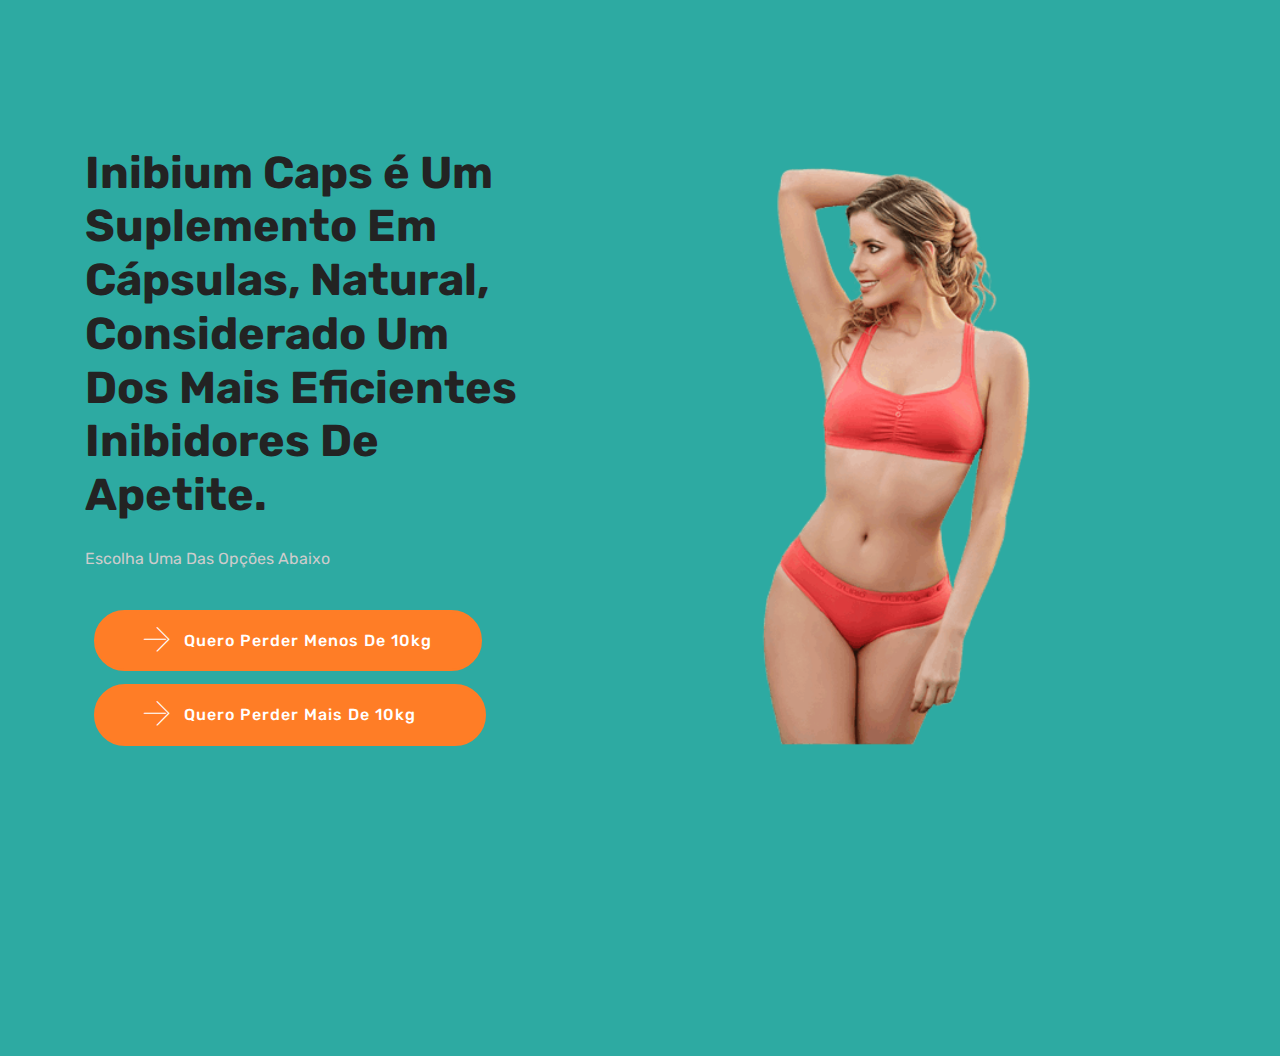
==== commit 51725a6c: "create github pages" ====
--- a/index.html
+++ b/index.html
@@ -16,6 +16,7 @@
   <link rel="stylesheet" href="assets/bootstrap/css/bootstrap-grid.min.css">
   <link rel="stylesheet" href="assets/bootstrap/css/bootstrap-reboot.min.css">
   <link rel="stylesheet" href="assets/animatecss/animate.min.css">
+  <link rel="stylesheet" href="assets/socicon/css/styles.css">
   <link rel="stylesheet" href="assets/theme/css/style.css">
   <link rel="stylesheet" href="assets/mobirise/css/mbr-additional.css" type="text/css">
   
@@ -49,7 +50,7 @@
 
 </section>
 
-<section class="engine"><a href="https://mobirise.info/r">bootstrap templates</a></section><section once="footers" class="cid-rlT0rIZy6E mbr-reveal" id="footer6-i">
+<section class="engine"><a href="https://mobirise.info/w">free html5 templates</a></section><section once="footers" class="cid-rlVA46xEVr" id="footer7-n">
 
     
 
@@ -57,8 +58,18 @@
 
     <div class="container">
         <div class="media-container-row align-center mbr-white">
-            <div class="col-12">
-                <p class="mbr-text mb-0 mbr-fonts-style display-7">
+            <div class="row row-links">
+                <ul class="foot-menu">
+                    
+                    
+                    
+                    
+                    
+                <li class="foot-menu-item mbr-fonts-style display-7"><a href="politica-de-privacidade.html" target="_blank" class="text-white">POLÍTICA DE PRIVACIDADE</a></li></ul>
+            </div>
+            
+            <div class="row row-copirayt">
+                <p class="mbr-text mb-0 mbr-fonts-style mbr-white align-center display-7">
                     © Copyright 2019 Mobirise - All Rights Reserved
                 </p>
             </div>
--- a/assets/socicon/css/styles.css
+++ b/assets/socicon/css/styles.css
@@ -0,0 +1,544 @@
+@charset "UTF-8";
+
+@font-face {
+  font-family: "socicon";
+  src:url("../fonts/socicon.eot");
+  src:url("../fonts/socicon.eot?#iefix") format("embedded-opentype"),
+    url("../fonts/socicon.woff") format("woff"),
+    url("../fonts/socicon.ttf") format("truetype"),
+    url("../fonts/socicon.svg#socicon") format("svg");
+  font-weight: normal;
+  font-style: normal;
+
+}
+
+[data-icon]:before {
+  font-family: "socicon" !important;
+  content: attr(data-icon);
+  font-style: normal !important;
+  font-weight: normal !important;
+  font-variant: normal !important;
+  text-transform: none !important;
+  speak: none;
+  line-height: 1;
+  -webkit-font-smoothing: antialiased;
+  -moz-osx-font-smoothing: grayscale;
+}
+
+[class^="socicon-"]:before,
+[class*=" socicon-"]:before {
+  font-family: "socicon" !important;
+  font-style: normal !important;
+  font-weight: normal !important;
+  font-variant: normal !important;
+  text-transform: none !important;
+  speak: none;
+  line-height: 1;
+  -webkit-font-smoothing: antialiased;
+  -moz-osx-font-smoothing: grayscale;
+}
+
+.socicon-modelmayhem:before {
+  content: "\e000";
+}
+.socicon-mixcloud:before {
+  content: "\e001";
+}
+.socicon-drupal:before {
+  content: "\e002";
+}
+.socicon-swarm:before {
+  content: "\e003";
+}
+.socicon-istock:before {
+  content: "\e004";
+}
+.socicon-yammer:before {
+  content: "\e005";
+}
+.socicon-ello:before {
+  content: "\e006";
+}
+.socicon-stackoverflow:before {
+  content: "\e007";
+}
+.socicon-persona:before {
+  content: "\e008";
+}
+.socicon-triplej:before {
+  content: "\e009";
+}
+.socicon-houzz:before {
+  content: "\e00a";
+}
+.socicon-rss:before {
+  content: "\e00b";
+}
+.socicon-paypal:before {
+  content: "\e00c";
+}
+.socicon-odnoklassniki:before {
+  content: "\e00d";
+}
+.socicon-airbnb:before {
+  content: "\e00e";
+}
+.socicon-periscope:before {
+  content: "\e00f";
+}
+.socicon-outlook:before {
+  content: "\e010";
+}
+.socicon-coderwall:before {
+  content: "\e011";
+}
+.socicon-tripadvisor:before {
+  content: "\e012";
+}
+.socicon-appnet:before {
+  content: "\e013";
+}
+.socicon-goodreads:before {
+  content: "\e014";
+}
+.socicon-tripit:before {
+  content: "\e015";
+}
+.socicon-lanyrd:before {
+  content: "\e016";
+}
+.socicon-slideshare:before {
+  content: "\e017";
+}
+.socicon-buffer:before {
+  content: "\e018";
+}
+.socicon-disqus:before {
+  content: "\e019";
+}
+.socicon-vkontakte:before {
+  content: "\e01a";
+}
+.socicon-whatsapp:before {
+  content: "\e01b";
+}
+.socicon-patreon:before {
+  content: "\e01c";
+}
+.socicon-storehouse:before {
+  content: "\e01d";
+}
+.socicon-pocket:before {
+  content: "\e01e";
+}
+.socicon-mail:before {
+  content: "\e01f";
+}
+.socicon-blogger:before {
+  content: "\e020";
+}
+.socicon-technorati:before {
+  content: "\e021";
+}
+.socicon-reddit:before {
+  content: "\e022";
+}
+.socicon-dribbble:before {
+  content: "\e023";
+}
+.socicon-stumbleupon:before {
+  content: "\e024";
+}
+.socicon-digg:before {
+  content: "\e025";
+}
+.socicon-envato:before {
+  content: "\e026";
+}
+.socicon-behance:before {
+  content: "\e027";
+}
+.socicon-delicious:before {
+  content: "\e028";
+}
+.socicon-deviantart:before {
+  content: "\e029";
+}
+.socicon-forrst:before {
+  content: "\e02a";
+}
+.socicon-play:before {
+  content: "\e02b";
+}
+.socicon-zerply:before {
+  content: "\e02c";
+}
+.socicon-wikipedia:before {
+  content: "\e02d";
+}
+.socicon-apple:before {
+  content: "\e02e";
+}
+.socicon-flattr:before {
+  content: "\e02f";
+}
+.socicon-github:before {
+  content: "\e030";
+}
+.socicon-renren:before {
+  content: "\e031";
+}
+.socicon-friendfeed:before {
+  content: "\e032";
+}
+.socicon-newsvine:before {
+  content: "\e033";
+}
+.socicon-identica:before {
+  content: "\e034";
+}
+.socicon-bebo:before {
+  content: "\e035";
+}
+.socicon-zynga:before {
+  content: "\e036";
+}
+.socicon-steam:before {
+  content: "\e037";
+}
+.socicon-xbox:before {
+  content: "\e038";
+}
+.socicon-windows:before {
+  content: "\e039";
+}
+.socicon-qq:before {
+  content: "\e03a";
+}
+.socicon-douban:before {
+  content: "\e03b";
+}
+.socicon-meetup:before {
+  content: "\e03c";
+}
+.socicon-playstation:before {
+  content: "\e03d";
+}
+.socicon-android:before {
+  content: "\e03e";
+}
+.socicon-snapchat:before {
+  content: "\e03f";
+}
+.socicon-twitter:before {
+  content: "\e040";
+}
+.socicon-facebook:before {
+  content: "\e041";
+}
+.socicon-googleplus:before {
+  content: "\e042";
+}
+.socicon-pinterest:before {
+  content: "\e043";
+}
+.socicon-foursquare:before {
+  content: "\e044";
+}
+.socicon-yahoo:before {
+  content: "\e045";
+}
+.socicon-skype:before {
+  content: "\e046";
+}
+.socicon-yelp:before {
+  content: "\e047";
+}
+.socicon-feedburner:before {
+  content: "\e048";
+}
+.socicon-linkedin:before {
+  content: "\e049";
+}
+.socicon-viadeo:before {
+  content: "\e04a";
+}
+.socicon-xing:before {
+  content: "\e04b";
+}
+.socicon-myspace:before {
+  content: "\e04c";
+}
+.socicon-soundcloud:before {
+  content: "\e04d";
+}
+.socicon-spotify:before {
+  content: "\e04e";
+}
+.socicon-grooveshark:before {
+  content: "\e04f";
+}
+.socicon-lastfm:before {
+  content: "\e050";
+}
+.socicon-youtube:before {
+  content: "\e051";
+}
+.socicon-vimeo:before {
+  content: "\e052";
+}
+.socicon-dailymotion:before {
+  content: "\e053";
+}
+.socicon-vine:before {
+  content: "\e054";
+}
+.socicon-flickr:before {
+  content: "\e055";
+}
+.socicon-500px:before {
+  content: "\e056";
+}
+.socicon-wordpress:before {
+  content: "\e058";
+}
+.socicon-tumblr:before {
+  content: "\e059";
+}
+.socicon-twitch:before {
+  content: "\e05a";
+}
+.socicon-8tracks:before {
+  content: "\e05b";
+}
+.socicon-amazon:before {
+  content: "\e05c";
+}
+.socicon-icq:before {
+  content: "\e05d";
+}
+.socicon-smugmug:before {
+  content: "\e05e";
+}
+.socicon-ravelry:before {
+  content: "\e05f";
+}
+.socicon-weibo:before {
+  content: "\e060";
+}
+.socicon-baidu:before {
+  content: "\e061";
+}
+.socicon-angellist:before {
+  content: "\e062";
+}
+.socicon-ebay:before {
+  content: "\e063";
+}
+.socicon-imdb:before {
+  content: "\e064";
+}
+.socicon-stayfriends:before {
+  content: "\e065";
+}
+.socicon-residentadvisor:before {
+  content: "\e066";
+}
+.socicon-google:before {
+  content: "\e067";
+}
+.socicon-yandex:before {
+  content: "\e068";
+}
+.socicon-sharethis:before {
+  content: "\e069";
+}
+.socicon-bandcamp:before {
+  content: "\e06a";
+}
+.socicon-itunes:before {
+  content: "\e06b";
+}
+.socicon-deezer:before {
+  content: "\e06c";
+}
+.socicon-telegram:before {
+  content: "\e06e";
+}
+.socicon-openid:before {
+  content: "\e06f";
+}
+.socicon-amplement:before {
+  content: "\e070";
+}
+.socicon-viber:before {
+  content: "\e071";
+}
+.socicon-zomato:before {
+  content: "\e072";
+}
+.socicon-draugiem:before {
+  content: "\e074";
+}
+.socicon-endomodo:before {
+  content: "\e075";
+}
+.socicon-filmweb:before {
+  content: "\e076";
+}
+.socicon-stackexchange:before {
+  content: "\e077";
+}
+.socicon-wykop:before {
+  content: "\e078";
+}
+.socicon-teamspeak:before {
+  content: "\e079";
+}
+.socicon-teamviewer:before {
+  content: "\e07a";
+}
+.socicon-ventrilo:before {
+  content: "\e07b";
+}
+.socicon-younow:before {
+  content: "\e07c";
+}
+.socicon-raidcall:before {
+  content: "\e07d";
+}
+.socicon-mumble:before {
+  content: "\e07e";
+}
+.socicon-medium:before {
+  content: "\e06d";
+}
+.socicon-bebee:before {
+  content: "\e07f";
+}
+.socicon-hitbox:before {
+  content: "\e080";
+}
+.socicon-reverbnation:before {
+  content: "\e081";
+}
+.socicon-formulr:before {
+  content: "\e082";
+}
+.socicon-instagram:before {
+  content: "\e057";
+}
+.socicon-battlenet:before {
+  content: "\e083";
+}
+.socicon-chrome:before {
+  content: "\e084";
+}
+.socicon-discord:before {
+  content: "\e086";
+}
+.socicon-issuu:before {
+  content: "\e087";
+}
+.socicon-macos:before {
+  content: "\e088";
+}
+.socicon-firefox:before {
+  content: "\e089";
+}
+.socicon-opera:before {
+  content: "\e08d";
+}
+.socicon-keybase:before {
+  content: "\e090";
+}
+.socicon-alliance:before {
+  content: "\e091";
+}
+.socicon-livejournal:before {
+  content: "\e092";
+}
+.socicon-googlephotos:before {
+  content: "\e093";
+}
+.socicon-horde:before {
+  content: "\e094";
+}
+.socicon-etsy:before {
+  content: "\e095";
+}
+.socicon-zapier:before {
+  content: "\e096";
+}
+.socicon-google-scholar:before {
+  content: "\e097";
+}
+.socicon-researchgate:before {
+  content: "\e098";
+}
+.socicon-wechat:before {
+  content: "\e099";
+}
+.socicon-strava:before {
+  content: "\e09a";
+}
+.socicon-line:before {
+  content: "\e09b";
+}
+.socicon-lyft:before {
+  content: "\e09c";
+}
+.socicon-uber:before {
+  content: "\e09d";
+}
+.socicon-songkick:before {
+  content: "\e09e";
+}
+.socicon-viewbug:before {
+  content: "\e09f";
+}
+.socicon-googlegroups:before {
+  content: "\e0a0";
+}
+.socicon-quora:before {
+  content: "\e073";
+}
+.socicon-diablo:before {
+  content: "\e085";
+}
+.socicon-blizzard:before {
+  content: "\e0a1";
+}
+.socicon-hearthstone:before {
+  content: "\e08b";
+}
+.socicon-heroes:before {
+  content: "\e08a";
+}
+.socicon-overwatch:before {
+  content: "\e08c";
+}
+.socicon-warcraft:before {
+  content: "\e08e";
+}
+.socicon-starcraft:before {
+  content: "\e08f";
+}
+.socicon-beam:before {
+  content: "\e0a2";
+}
+.socicon-curse:before {
+  content: "\e0a3";
+}
+.socicon-player:before {
+  content: "\e0a4";
+}
+.socicon-streamjar:before {
+  content: "\e0a5";
+}
+.socicon-nintendo:before {
+  content: "\e0a6";
+}
+.socicon-hellocoton:before {
+  content: "\e0a7";
+}
--- a/assets/mobirise/css/mbr-additional.css
+++ b/assets/mobirise/css/mbr-additional.css
@@ -1425,15 +1425,96 @@
   color: #232323;
 }
 .cid-rlSLTec18H B {
+  color: #f7ed4a;
+}
+.cid-rlVA46xEVr {
+  padding-top: 60px;
+  padding-bottom: 30px;
+  background-color: #2daaa2;
+}
+.cid-rlVA46xEVr .row-links {
+  width: 100%;
+  -webkit-justify-content: center;
+  justify-content: center;
+}
+.cid-rlVA46xEVr .social-row {
+  width: 100%;
+  -webkit-justify-content: center;
+  justify-content: center;
+}
+.cid-rlVA46xEVr .media-container-row {
+  -webkit-flex-direction: column;
+  flex-direction: column;
+  -webkit-justify-content: center;
+  justify-content: center;
+  -webkit-align-items: center;
+  align-items: center;
+}
+.cid-rlVA46xEVr .media-container-row .foot-menu {
+  list-style: none;
+  display: flex;
+  -webkit-justify-content: center;
+  justify-content: center;
+  -webkit-flex-wrap: wrap;
+  flex-wrap: wrap;
+  padding: 0;
+  margin-bottom: 0;
+}
+.cid-rlVA46xEVr .media-container-row .foot-menu li {
+  padding: 0 1rem 1rem 1rem;
+}
+.cid-rlVA46xEVr .media-container-row .foot-menu li p {
+  margin: 0;
+}
+.cid-rlVA46xEVr .media-container-row .social-list {
+  padding-left: 0;
+  margin-bottom: 0;
+  list-style: none;
+  display: flex;
+  -webkit-flex-wrap: wrap;
+  flex-wrap: wrap;
+  -webkit-justify-content: flex-end;
+  justify-content: flex-end;
+}
+.cid-rlVA46xEVr .media-container-row .social-list .mbr-iconfont-social {
+  font-size: 1.5rem;
   color: #ffffff;
 }
+.cid-rlVA46xEVr .media-container-row .social-list .soc-item {
+  margin: 0 .5rem;
+}
+.cid-rlVA46xEVr .media-container-row .social-list a {
+  margin: 0;
+  opacity: .5;
+  -webkit-transition: .2s linear;
+  transition: .2s linear;
+}
+.cid-rlVA46xEVr .media-container-row .social-list a:hover {
+  opacity: 1;
+}
+@media (max-width: 767px) {
+  .cid-rlVA46xEVr .media-container-row .social-list {
+    -webkit-justify-content: center;
+    justify-content: center;
+  }
+}
+.cid-rlVA46xEVr .media-container-row .row-copirayt {
+  word-break: break-word;
+  width: 100%;
+}
+.cid-rlVA46xEVr .media-container-row .row-copirayt p {
+  width: 100%;
+}
+.cid-rlVAT03FK2 {
+  padding-top: 60px;
+  padding-bottom: 60px;
+  background-color: #ffffff;
+}
+.cid-rlVAT03FK2 .mbr-section-subtitle {
+  color: #767676;
+}
 .cid-rlT0rIZy6E {
-  padding-top: 90px;
-  padding-bottom: 120px;
-  background-color: #2e2e2e;
-}
-.cid-rlT0rIZy6E {
-  padding-top: 90px;
-  padding-bottom: 120px;
-  background-color: #2e2e2e;
-}
+  padding-top: 60px;
+  padding-bottom: 60px;
+  background-color: #2daaa2;
+}
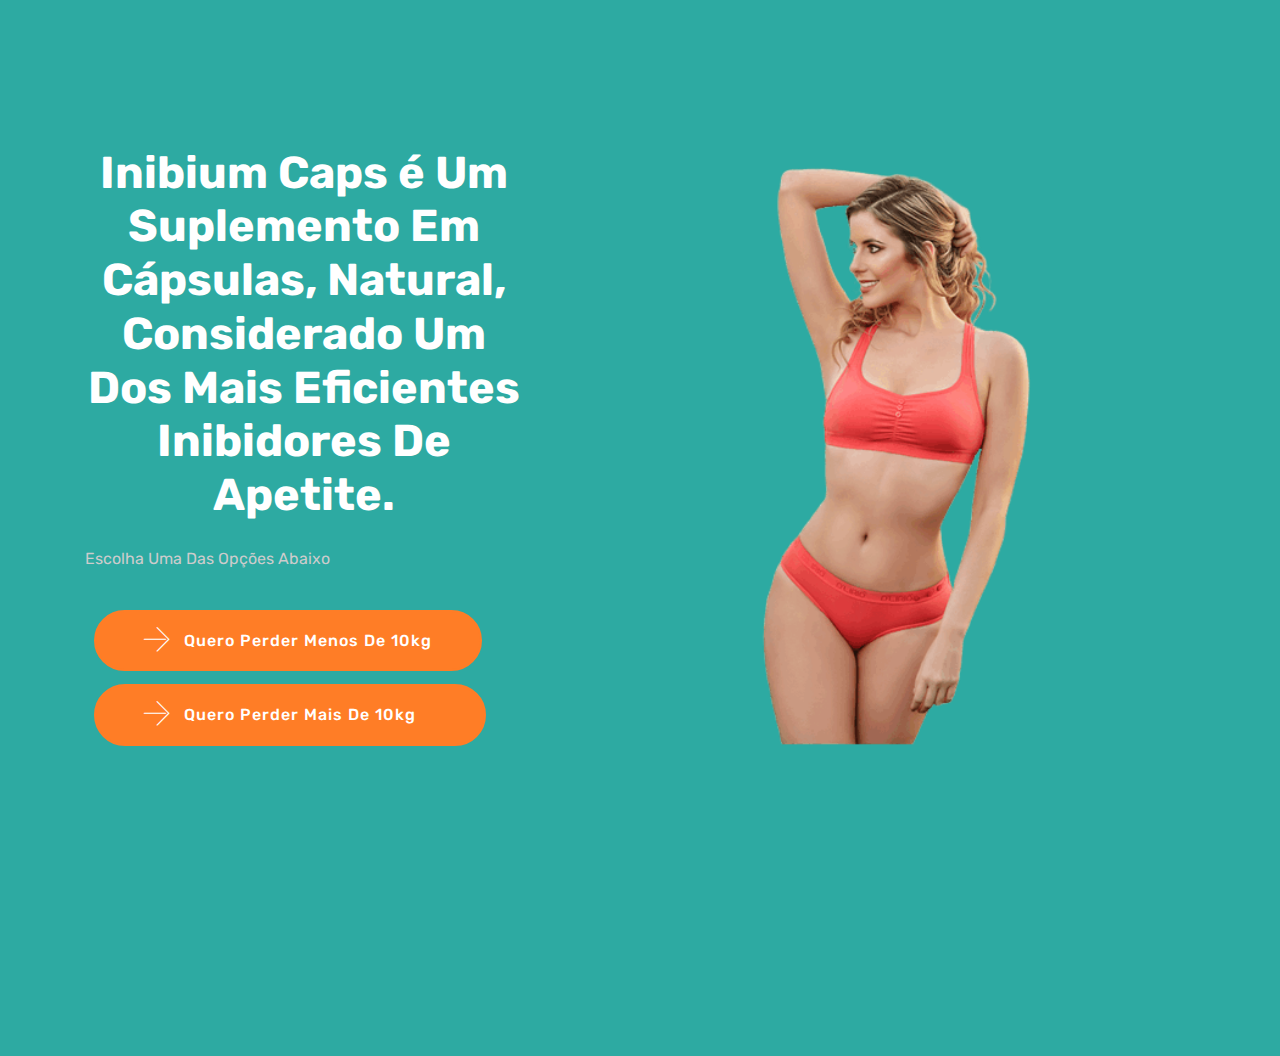
==== commit caed797f: "create github pages" ====
--- a/index.html
+++ b/index.html
@@ -50,7 +50,7 @@
 
 </section>
 
-<section class="engine"><a href="https://mobirise.info/w">free html5 templates</a></section><section once="footers" class="cid-rlVA46xEVr" id="footer7-n">
+<section class="engine"><a href="https://mobirise.info/u">bootstrap html templates</a></section><section once="footers" class="cid-rlVA46xEVr" id="footer7-n">
 
     
 
@@ -70,7 +70,7 @@
             
             <div class="row row-copirayt">
                 <p class="mbr-text mb-0 mbr-fonts-style mbr-white align-center display-7">
-                    © Copyright 2019 Mobirise - All Rights Reserved
+                    © Copyright 2019 Você Magra - All Rights Reserved
                 </p>
             </div>
         </div>
--- a/assets/mobirise/css/mbr-additional.css
+++ b/assets/mobirise/css/mbr-additional.css
@@ -135,7 +135,7 @@
   background-color: #2daaa2 !important;
 }
 .bg-success {
-  background-color: #f7ed4a !important;
+  background-color: #ffffff !important;
 }
 .bg-info {
   background-color: #82786e !important;
@@ -208,23 +208,23 @@
 }
 .btn-success,
 .btn-success:active {
-  background-color: #f7ed4a !important;
-  border-color: #f7ed4a !important;
-  color: #3f3c03 !important;
+  background-color: #ffffff !important;
+  border-color: #ffffff !important;
+  color: #808080 !important;
 }
 .btn-success:hover,
 .btn-success:focus,
 .btn-success.focus,
 .btn-success.active {
-  color: #3f3c03 !important;
-  background-color: #eadd0a !important;
-  border-color: #eadd0a !important;
+  color: #808080 !important;
+  background-color: #d9d9d9 !important;
+  border-color: #d9d9d9 !important;
 }
 .btn-success.disabled,
 .btn-success:disabled {
-  color: #3f3c03 !important;
-  background-color: #eadd0a !important;
-  border-color: #eadd0a !important;
+  color: #808080 !important;
+  background-color: #d9d9d9 !important;
+  border-color: #d9d9d9 !important;
 }
 .btn-warning,
 .btn-warning:active {
@@ -372,22 +372,22 @@
 .btn-success-outline,
 .btn-success-outline:active {
   background: none;
-  border-color: #d2c609;
-  color: #d2c609;
+  border-color: #cccccc;
+  color: #cccccc;
 }
 .btn-success-outline:hover,
 .btn-success-outline:focus,
 .btn-success-outline.focus,
 .btn-success-outline.active {
-  color: #3f3c03;
-  background-color: #f7ed4a;
-  border-color: #f7ed4a;
+  color: #808080;
+  background-color: #ffffff;
+  border-color: #ffffff;
 }
 .btn-success-outline.disabled,
 .btn-success-outline:disabled {
-  color: #3f3c03 !important;
-  background-color: #f7ed4a !important;
-  border-color: #f7ed4a !important;
+  color: #808080 !important;
+  background-color: #ffffff !important;
+  border-color: #ffffff !important;
 }
 .btn-warning-outline,
 .btn-warning-outline:active {
@@ -470,7 +470,7 @@
   color: #ff7d26 !important;
 }
 .text-success {
-  color: #f7ed4a !important;
+  color: #ffffff !important;
 }
 .text-info {
   color: #82786e !important;
@@ -497,7 +497,7 @@
 }
 a.text-success:hover,
 a.text-success:focus {
-  color: #d2c609 !important;
+  color: #cccccc !important;
 }
 a.text-info:hover,
 a.text-info:focus {
@@ -1422,10 +1422,11 @@
   color: #cccccc;
 }
 .cid-rlSLTec18H H1 {
-  color: #232323;
+  color: #ffffff;
+  text-align: center;
 }
 .cid-rlSLTec18H B {
-  color: #f7ed4a;
+  color: #ffffff;
 }
 .cid-rlVA46xEVr {
   padding-top: 60px;
